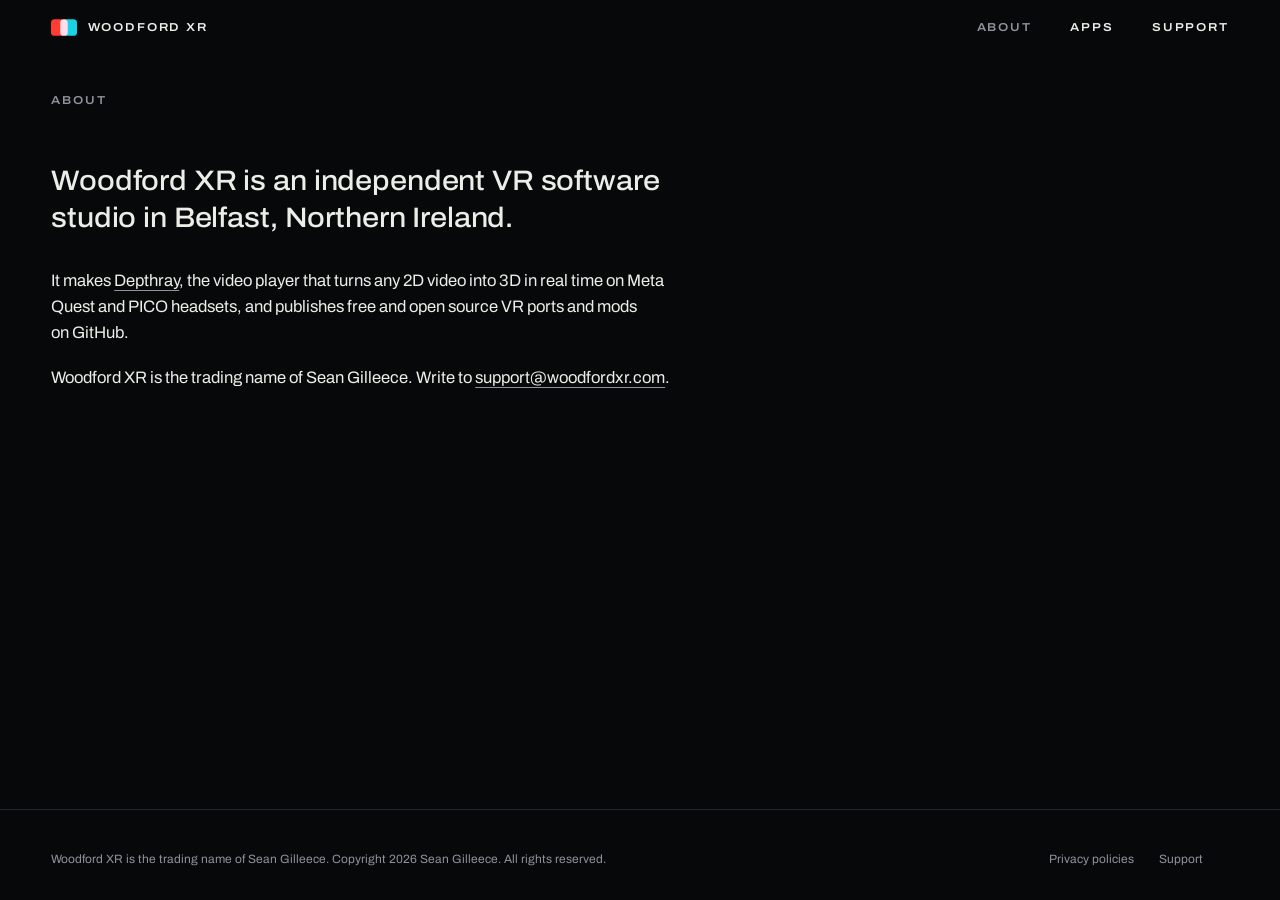
==== about.html @ 829ac3f2 "website overhaul" ====
<!doctype html>
<html lang="en"><head><meta charset="utf-8"><meta name="viewport" content="width=device-width,initial-scale=1">
<title>About Woodford XR</title>
<meta name="description" content="Woodford XR is an independent VR software studio in Belfast, Northern Ireland, and the maker of Depthray.">
<meta name="theme-color" content="#070809"><meta name="color-scheme" content="dark">
<link rel="icon" href="data:image/svg+xml,%3Csvg xmlns=%27http://www.w3.org/2000/svg%27 viewBox=%270 0 32 32%27%3E%3Crect width=%2732%27 height=%2732%27 rx=%276%27 fill=%27%23070809%27/%3E%3Crect x=%274%27 y=%277%27 width=%2718%27 height=%2718%27 rx=%274%27 fill=%27%23ff3d33%27/%3E%3Crect x=%2710%27 y=%277%27 width=%2718%27 height=%2718%27 rx=%274%27 fill=%27%2319d2e6%27 fill-opacity=%27.85%27/%3E%3C/svg%3E">
<link rel="stylesheet" href="style.css"></head>
<body>
<header class="top"><a class="brand" href="./"><svg class="mark" viewBox="0 0 28 18" aria-hidden="true"><rect width="18" height="18" rx="4" fill="#ff3d33"/><rect x="10" width="18" height="18" rx="4" fill="#19d2e6" style="mix-blend-mode:screen"/></svg><span>Woodford XR</span></a>
<nav aria-label="Primary"><a href="about.html" aria-current="page">About</a><a href="apps.html">Apps</a><a href="support.html">Support</a></nav></header>
<main class="page">
<h1 class="kicker">About</h1>
<div class="prose">
<p class="lead">Woodford XR is an independent VR software studio in Belfast, Northern Ireland.</p>
<p>It makes <a href="apps.html">Depthray</a>, the video player that turns any 2D video into 3D in real time on Meta Quest and PICO headsets, and publishes free and open source VR ports and mods on GitHub.</p>
<p>Woodford XR is the trading name of Sean Gilleece. Write to <a href="mailto:support@woodfordxr.com">support@woodfordxr.com</a>.</p>
</div>
</main>
<footer class="foot"><p>Woodford XR is the trading name of Sean Gilleece. Copyright 2026 Sean Gilleece. All rights reserved.</p><p><a href="privacy.html">Privacy policies</a><a href="support.html">Support</a></p></footer>
</body></html>
---- style.css ----
/* Woodford XR — one stylesheet for every page.
   Dark by default; legal pages add class "paper" to <body> for reading. */

@font-face {
  font-family: "Archivo";
  src: url("fonts/archivo.woff2") format("woff2");
  font-weight: 100 900;
  font-stretch: 62% 125%;
  font-display: swap;
}

:root {
  --bg: #070809;
  --fg: #ecece8;
  --mute: #8d929b;
  --line: #24272d;
  --red: #ff3d33;
  --cyan: #19d2e6;
  --sans: "Archivo", "Helvetica Neue", Helvetica, Arial, "PingFang SC", "Microsoft YaHei", "Noto Sans CJK SC", sans-serif;
  --gutter: clamp(1.1rem, 4vw, 3.5rem);
}
.paper {
  --bg: #f4f2ed;
  --fg: #16171a;
  --mute: #5b5f67;
  --line: #d9d4ca;
}

* { box-sizing: border-box; }
html { background: var(--bg); color: var(--fg); -webkit-text-size-adjust: 100%; }
body {
  margin: 0; min-height: 100svh; display: flex; flex-direction: column;
  background: var(--bg); color: var(--fg);
  font: 400 1rem/1.5 var(--sans); font-stretch: 100%;
}
a { color: inherit; }
::selection { background: var(--cyan); color: #06181b; }
:focus-visible { outline: 2px solid var(--cyan); outline-offset: 4px; }

/* ---------- chrome ---------- */
.top {
  display: flex; justify-content: space-between; align-items: center; gap: 1rem;
  padding: 1.2rem var(--gutter);
  font-size: .72rem; letter-spacing: .16em; text-transform: uppercase; font-weight: 600; font-stretch: 112%;
}
.brand { display: inline-flex; align-items: center; gap: .65rem; text-decoration: none; white-space: nowrap; }
.mark { width: 26px; height: 17px; isolation: isolate; flex: none; }
.top nav { display: flex; gap: clamp(1.1rem, 3vw, 2.4rem); }
.top a { text-decoration: none; transition: text-shadow .25s; }
.top a:hover { text-shadow: -.09em 0 var(--red), .09em 0 var(--cyan); }
.top nav a[aria-current] { color: var(--mute); }

.foot {
  margin-top: auto; padding: 2.5rem var(--gutter) 2rem; display: flex; flex-wrap: wrap; gap: .8rem 2.5rem;
  justify-content: space-between; font-size: .75rem; color: var(--mute); border-top: 1px solid var(--line);
}
.foot p { margin: 0; }
.foot a { text-decoration: none; margin-right: 1.6rem; text-underline-offset: .25em; }
.foot a:hover { text-decoration: underline; }

/* ---------- landing ---------- */
.hero {
  position: relative; display: grid; grid-template-rows: 1fr auto;
  min-height: calc(100svh - 3.9rem); overflow: hidden;
}
.cloud { position: absolute; inset: 0; width: 100%; height: 100%; display: block; }
.title {
  position: relative; grid-row: 1; align-self: center; justify-self: center; margin: 0; padding: 0 var(--gutter);
  font-weight: 900; font-stretch: 125%; text-transform: uppercase; color: #fff;
  font-size: clamp(2.6rem, 11.5vw, 13rem); line-height: 1; letter-spacing: -.01em;
  text-shadow: -.035em 0 var(--red), .035em 0 var(--cyan);
  transition: opacity .6s;
}
.cloud-on .title { opacity: 0; }

.hero-foot {
  position: relative; grid-row: 2; display: grid; grid-template-columns: minmax(0, 1fr) auto; gap: 1.5rem 3rem;
  align-items: end; padding: 1rem var(--gutter) clamp(1.4rem, 4vh, 2.8rem);
}
.lede { margin: 0; max-width: 27rem; color: var(--mute); font-size: clamp(1rem, 1.3vw, 1.2rem); line-height: 1.4; text-wrap: pretty; }
.lede b { color: var(--fg); font-weight: 500; }

.avail { margin: 0 0 .7rem; font-size: .72rem; letter-spacing: .16em; text-transform: uppercase; font-weight: 600; font-stretch: 112%; display: flex; align-items: center; gap: .6rem; }
.avail::before { content: ""; width: 8px; height: 8px; border-radius: 50%; background: var(--cyan); box-shadow: 0 0 12px var(--cyan); }
.stores { list-style: none; margin: 0; padding: 0; display: flex; gap: clamp(1.2rem, 3vw, 2.5rem); }
.stores a {
  display: inline-block; text-decoration: none; color: #fff; font-weight: 700; font-stretch: 112%;
  font-size: clamp(1.3rem, 2.4vw, 2rem); line-height: 1.1; padding-bottom: .22em; border-bottom: 1px solid var(--line);
  transition: border-color .25s, text-shadow .25s;
}
.stores a span { display: inline-block; margin-left: .35em; transition: transform .25s; }
.stores a:hover, .stores a:focus-visible { border-color: #fff; text-shadow: -.05em 0 var(--red), .05em 0 var(--cyan); }
.stores a:hover span { transform: translate(.15em, -.15em); }
.note { grid-column: 1 / -1; margin: .4rem 0 0; font-size: .72rem; color: var(--mute); letter-spacing: .04em; }
.note::before { content: ""; display: inline-block; width: 1.4em; height: .55em; margin-right: .6em; vertical-align: -.02em;
  background: linear-gradient(90deg, var(--red) 0 50%, var(--cyan) 50% 100%); border-radius: 2px; opacity: .9; }

.strip {
  display: grid; grid-template-columns: repeat(auto-fit, minmax(17rem, 1fr)); gap: 2rem var(--gutter);
  padding: 2.5rem var(--gutter); border-top: 1px solid var(--line); color: var(--mute); font-size: .95rem; line-height: 1.5;
}
.strip p { margin: 0; max-width: 24rem; text-wrap: pretty; }
.strip b { color: var(--fg); font-weight: 600; display: block; font-size: .72rem; letter-spacing: .16em; text-transform: uppercase; font-stretch: 112%; margin-bottom: .5rem; }
.strip a { color: var(--fg); text-decoration: none; border-bottom: 1px solid var(--line); align-self: start; }
.strip a:hover { border-color: var(--fg); }

/* ---------- inner pages ---------- */
.page { padding: clamp(1rem, 4vh, 3rem) var(--gutter) clamp(3rem, 8vh, 6rem); width: 100%; }
.kicker { margin: 0 0 clamp(2rem, 6vh, 4rem); font-size: .72rem; letter-spacing: .16em; text-transform: uppercase; font-weight: 600; font-stretch: 112%; color: var(--mute); }
.big {
  margin: 0; font-weight: 900; font-stretch: 125%; text-transform: uppercase; line-height: .95; letter-spacing: -.01em;
  font-size: clamp(2.4rem, 8vw, 7rem); text-shadow: -.03em 0 var(--red), .03em 0 var(--cyan); color: #fff;
}
.paper .big { color: var(--fg); text-shadow: none; }
.h2 { margin: 0 0 1.5rem; font-weight: 700; font-stretch: 118%; font-size: clamp(1.5rem, 3.4vw, 2.6rem); line-height: 1.05; letter-spacing: -.01em; }

.app { display: grid; grid-template-columns: minmax(0, 1.1fr) minmax(0, 1fr); gap: 2.5rem var(--gutter); align-items: start; margin-bottom: clamp(4rem, 10vh, 7rem); }
.app-head { grid-column: 1 / -1; display: grid; grid-template-columns: minmax(0, 1fr) auto; gap: 1.5rem 3rem; align-items: end; }
.app-head .stores { padding-bottom: .3rem; }
.app > .lede { max-width: 30rem; font-size: clamp(1.1rem, 1.6vw, 1.45rem); color: var(--fg); }
.app > .lede b { font-weight: 700; }

.spec { margin: 0; display: grid; grid-template-columns: 7.5rem minmax(0, 1fr); border-top: 1px solid var(--line); }
.spec dt, .spec dd { margin: 0; padding: .85rem 0; border-bottom: 1px solid var(--line); }
.spec dt { font-size: .72rem; letter-spacing: .16em; text-transform: uppercase; font-weight: 600; font-stretch: 112%; color: var(--mute); padding-top: 1rem; }
.spec dd { color: var(--fg); font-size: .95rem; line-height: 1.5; text-wrap: pretty; }

.oss p.intro { margin: 0 0 2rem; max-width: 36rem; color: var(--mute); text-wrap: pretty; }
.rows { list-style: none; margin: 0; padding: 0; border-top: 1px solid var(--line); counter-reset: row; }
.rows li { display: grid; grid-template-columns: 2.2rem minmax(0, 1fr) auto; gap: .4rem 1.5rem; align-items: baseline; padding: 1.3rem 0; border-bottom: 1px solid var(--line); }
.rows li::before { counter-increment: row; content: counter(row, decimal-leading-zero); font-size: .72rem; letter-spacing: .1em; color: var(--mute); font-weight: 600; grid-row: 1 / span 2; align-self: start; padding-top: .35rem; }
.rows h3 { margin: 0; font-size: clamp(1.15rem, 2vw, 1.5rem); font-weight: 700; font-stretch: 112%; line-height: 1.15; }
.rows h3 a { text-decoration: none; transition: text-shadow .25s; }
.rows h3 a:hover { text-shadow: -.05em 0 var(--red), .05em 0 var(--cyan); }
.rows p { margin: 0; color: var(--mute); font-size: .95rem; grid-column: 2; max-width: 44rem; text-wrap: pretty; }
.rows .meta { font-size: .72rem; letter-spacing: .12em; text-transform: uppercase; font-weight: 600; font-stretch: 112%; color: var(--mute); grid-column: 3; grid-row: 1; white-space: nowrap; }
.rows .meta a { text-decoration: none; color: var(--fg); border-bottom: 1px solid var(--line); padding-bottom: .15em; }
.rows .meta a:hover { border-color: var(--fg); }

.prose { max-width: 40rem; }
.prose p { margin: 0 0 1.2rem; font-size: clamp(1rem, 1.3vw, 1.15rem); line-height: 1.55; text-wrap: pretty; }
.prose p.lead { font-size: clamp(1.25rem, 2.2vw, 1.8rem); line-height: 1.3; font-weight: 500; font-stretch: 108%; margin-bottom: 2rem; letter-spacing: -.005em; }
.prose a { text-decoration-thickness: 1px; text-underline-offset: .22em; text-decoration-color: var(--mute); }
.prose a:hover { text-decoration-color: currentColor; }
.prose h2 { margin: 2.4rem 0 .6rem; font-size: .72rem; letter-spacing: .16em; text-transform: uppercase; font-weight: 600; font-stretch: 112%; color: var(--mute); }
.prose ul { padding-left: 1.2rem; margin: 0 0 1.2rem; }
.prose li { margin: .4rem 0; }

.policies { list-style: none; padding: 0; margin: 0 0 2.5rem; border-top: 1px solid var(--line); max-width: 40rem; }
.policies li { padding: 1.2rem 0; border-bottom: 1px solid var(--line); }
.policies h2 { margin: 0 0 .3rem; font-size: 1.3rem; font-weight: 700; font-stretch: 112%; letter-spacing: 0; text-transform: none; color: var(--fg); }
.policies p { margin: 0; color: var(--mute); font-size: .95rem; }

/* legal text: paper scheme, comfortable measure */
.legal { max-width: 42rem; }
.legal h1 { font-size: clamp(1.8rem, 4vw, 2.6rem); font-weight: 800; font-stretch: 112%; line-height: 1.1; letter-spacing: -.01em; margin: 0 0 1.5rem; }
.legal h2 { font-size: 1.1rem; font-weight: 700; font-stretch: 108%; margin: 2.2rem 0 .5rem; }
.legal p, .legal li { line-height: 1.6; }
.legal p { margin: 0 0 1rem; }
.legal ul { padding-left: 1.2rem; }
.legal li { margin: .5rem 0; }
.legal a { text-underline-offset: .2em; text-decoration-thickness: 1px; }

/* ---------- responsive ---------- */
@media (max-width: 760px) {
  .top { padding-top: 1rem; padding-bottom: 1rem; font-size: .68rem; letter-spacing: .12em; }
  .top nav { gap: 1rem; }
  .hero { min-height: calc(100svh - 3.5rem); }
  .hero-foot { grid-template-columns: 1fr; gap: 1.4rem; }
  .stores a { font-size: 1.45rem; }
  .app, .app-head { grid-template-columns: 1fr; }
  .spec { grid-template-columns: 1fr; }
  .spec dt { padding-bottom: 0; border-bottom: 0; }
  .spec dd { padding-top: .35rem; }
  .rows li { grid-template-columns: 2rem minmax(0, 1fr); }
  .rows .meta { grid-column: 2; grid-row: auto; white-space: normal; }
  .foot { flex-direction: column; }
}
@media (max-width: 430px) {
  .top { font-size: .62rem; letter-spacing: .1em; }
  .top nav { gap: .85rem; }
  .brand { gap: .5rem; }
}
@media (prefers-reduced-motion: reduce) {
  * { transition: none !important; }
}
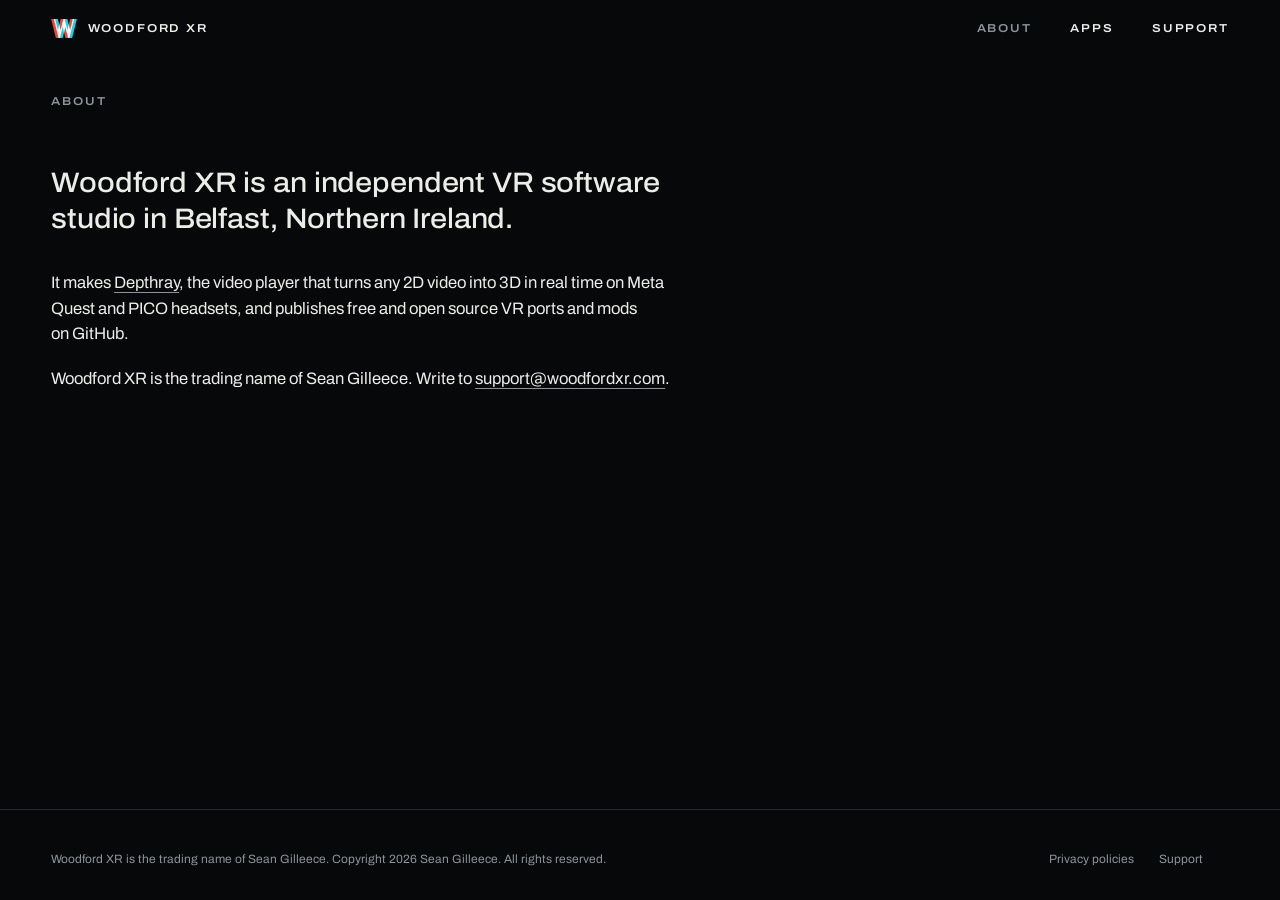
==== commit 0208d501: "Use the Stereo W mark across the site Header mark on every page is now the Stereo W, with red, cyan " ====
--- a/about.html
+++ b/about.html
@@ -3,10 +3,11 @@
 <title>About Woodford XR</title>
 <meta name="description" content="Woodford XR is an independent VR software studio in Belfast, Northern Ireland, and the maker of Depthray.">
 <meta name="theme-color" content="#070809"><meta name="color-scheme" content="dark">
-<link rel="icon" href="data:image/svg+xml,%3Csvg xmlns=%27http://www.w3.org/2000/svg%27 viewBox=%270 0 32 32%27%3E%3Crect width=%2732%27 height=%2732%27 rx=%276%27 fill=%27%23070809%27/%3E%3Crect x=%274%27 y=%277%27 width=%2718%27 height=%2718%27 rx=%274%27 fill=%27%23ff3d33%27/%3E%3Crect x=%2710%27 y=%277%27 width=%2718%27 height=%2718%27 rx=%274%27 fill=%27%2319d2e6%27 fill-opacity=%27.85%27/%3E%3C/svg%3E">
+<link rel="icon" href="/brand/favicon/favicon.svg" type="image/svg+xml"><link rel="icon" href="/brand/favicon/favicon-32.png" sizes="32x32" type="image/png"><link rel="apple-touch-icon" href="/brand/favicon/apple-touch-icon-180.png">
+<meta property="og:image" content="https://www.woodfordxr.com/brand/social/og-image-dark-1200x630.png"><meta name="twitter:card" content="summary_large_image">
 <link rel="stylesheet" href="style.css"></head>
 <body>
-<header class="top"><a class="brand" href="./"><svg class="mark" viewBox="0 0 28 18" aria-hidden="true"><rect width="18" height="18" rx="4" fill="#ff3d33"/><rect x="10" width="18" height="18" rx="4" fill="#19d2e6" style="mix-blend-mode:screen"/></svg><span>Woodford XR</span></a>
+<header class="top"><a class="brand" href="./"><svg class="mark" viewBox="-1.5 12 103 76" aria-hidden="true"><defs><clipPath id="wl"><polygon points="4,12 20,12 31,56 42,12 58,12 69,56 80,12 96,12 77,88 61,88 50,44 39,88 23,88" transform="translate(-5.5 0)"/></clipPath></defs><polygon points="4,12 20,12 31,56 42,12 58,12 69,56 80,12 96,12 77,88 61,88 50,44 39,88 23,88" transform="translate(-5.5 0)" fill="var(--red)"/><polygon points="4,12 20,12 31,56 42,12 58,12 69,56 80,12 96,12 77,88 61,88 50,44 39,88 23,88" transform="translate(5.5 0)" fill="var(--cyan)"/><g clip-path="url(#wl)"><polygon points="4,12 20,12 31,56 42,12 58,12 69,56 80,12 96,12 77,88 61,88 50,44 39,88 23,88" transform="translate(5.5 0)" fill="var(--core)"/></g></svg><span>Woodford XR</span></a>
 <nav aria-label="Primary"><a href="about.html" aria-current="page">About</a><a href="apps.html">Apps</a><a href="support.html">Support</a></nav></header>
 <main class="page">
 <h1 class="kicker">About</h1>
--- a/style.css
+++ b/style.css
@@ -16,6 +16,7 @@
   --line: #24272d;
   --red: #ff3d33;
   --cyan: #19d2e6;
+  --core: #f7f7f2;
   --sans: "Archivo", "Helvetica Neue", Helvetica, Arial, "PingFang SC", "Microsoft YaHei", "Noto Sans CJK SC", sans-serif;
   --gutter: clamp(1.1rem, 4vw, 3.5rem);
 }
@@ -24,6 +25,9 @@
   --fg: #16171a;
   --mute: #5b5f67;
   --line: #d9d4ca;
+  --red: #e8362d;
+  --cyan: #12b4c6;
+  --core: #fff;
 }
 
 * { box-sizing: border-box; }
@@ -44,7 +48,7 @@
   font-size: .72rem; letter-spacing: .16em; text-transform: uppercase; font-weight: 600; font-stretch: 112%;
 }
 .brand { display: inline-flex; align-items: center; gap: .65rem; text-decoration: none; white-space: nowrap; }
-.mark { width: 26px; height: 17px; isolation: isolate; flex: none; }
+.mark { width: 26px; height: 19px; flex: none; }
 .top nav { display: flex; gap: clamp(1.1rem, 3vw, 2.4rem); }
 .top a { text-decoration: none; transition: text-shadow .25s; }
 .top a:hover { text-shadow: -.09em 0 var(--red), .09em 0 var(--cyan); }
